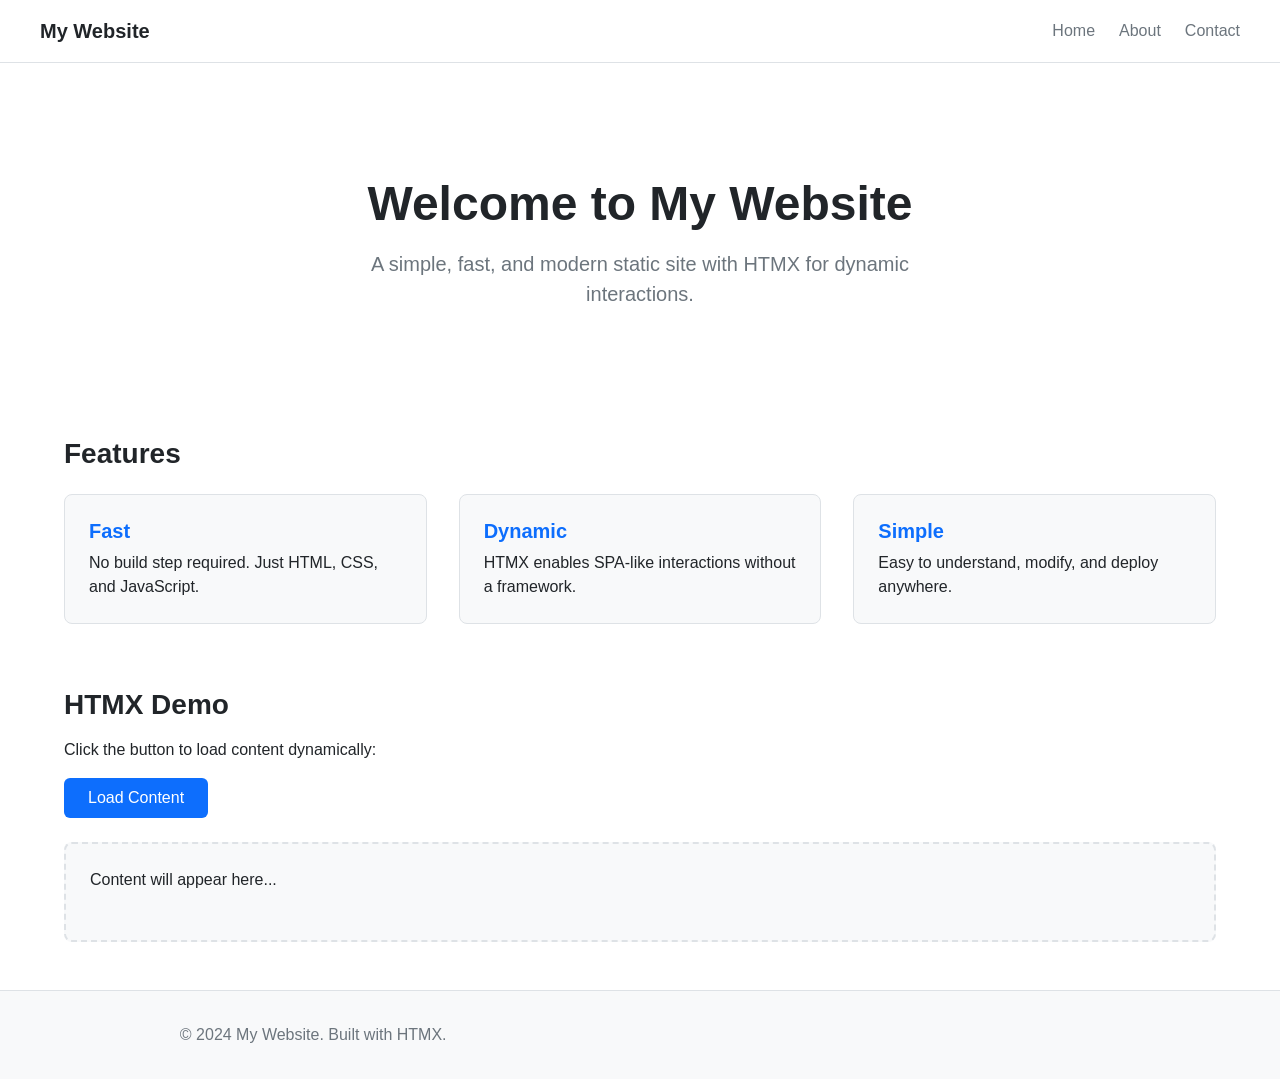
==== index.html @ 6f7d0b30 "Initial commit" ====
<!DOCTYPE html>
<html lang="en">
<head>
    <meta charset="UTF-8">
    <meta name="viewport" content="width=device-width, initial-scale=1.0">
    <title>My Website</title>
    <link rel="stylesheet" href="/css/style.css">
    <script src="/lib/htmx.min.js"></script>
</head>
<body>
    <header>
        <nav>
            <a href="/" class="logo">My Website</a>
            <ul>
                <li><a href="/">Home</a></li>
                <li><a href="/about.html">About</a></li>
                <li><a href="/contact.html">Contact</a></li>
            </ul>
        </nav>
    </header>

    <main>
        <section class="hero">
            <h1>Welcome to My Website</h1>
            <p>A simple, fast, and modern static site with HTMX for dynamic interactions.</p>
        </section>

        <section class="features">
            <h2>Features</h2>
            <div class="grid">
                <article>
                    <h3>Fast</h3>
                    <p>No build step required. Just HTML, CSS, and JavaScript.</p>
                </article>
                <article>
                    <h3>Dynamic</h3>
                    <p>HTMX enables SPA-like interactions without a framework.</p>
                </article>
                <article>
                    <h3>Simple</h3>
                    <p>Easy to understand, modify, and deploy anywhere.</p>
                </article>
            </div>
        </section>

        <!-- HTMX Demo: Click to load content -->
        <section class="demo">
            <h2>HTMX Demo</h2>
            <p>Click the button to load content dynamically:</p>
            <button hx-get="/partials/hello.html" 
                    hx-target="#demo-content" 
                    hx-swap="innerHTML">
                Load Content
            </button>
            <div id="demo-content" class="demo-box">
                <p>Content will appear here...</p>
            </div>
        </section>
    </main>

    <footer>
        <p>&copy; 2024 My Website. Built with HTMX.</p>
    </footer>

    <script src="/js/main.js"></script>
</body>
</html>
---- css/style.css ----
/* ==========================================================================
   VARIABLES
   ========================================================================== */

:root {
    /* Colors */
    --color-bg: #ffffff;
    --color-bg-alt: #f8f9fa;
    --color-text: #212529;
    --color-text-muted: #6c757d;
    --color-primary: #0d6efd;
    --color-primary-hover: #0b5ed7;
    --color-border: #dee2e6;
    
    /* Typography */
    --font-sans: -apple-system, BlinkMacSystemFont, 'Segoe UI', Roboto, 'Helvetica Neue', Arial, sans-serif;
    --font-mono: 'SF Mono', SFMono-Regular, ui-monospace, Menlo, Monaco, monospace;
    
    /* Spacing */
    --space-xs: 0.25rem;
    --space-sm: 0.5rem;
    --space-md: 1rem;
    --space-lg: 1.5rem;
    --space-xl: 2rem;
    --space-2xl: 3rem;
    --space-3xl: 4rem;
    
    /* Layout */
    --max-width: 1200px;
    --content-width: 65ch;
}

/* ==========================================================================
   RESET
   ========================================================================== */

*, *::before, *::after {
    box-sizing: border-box;
}

* {
    margin: 0;
}

html {
    -webkit-text-size-adjust: 100%;
}

body {
    min-height: 100vh;
    font-family: var(--font-sans);
    font-size: 1rem;
    line-height: 1.5;
    color: var(--color-text);
    background: var(--color-bg);
    -webkit-font-smoothing: antialiased;
    -moz-osx-font-smoothing: grayscale;
}

img, picture, video, canvas, svg {
    display: block;
    max-width: 100%;
}

input, button, textarea, select {
    font: inherit;
}

h1, h2, h3, h4, h5, h6 {
    overflow-wrap: break-word;
    line-height: 1.2;
}

p {
    overflow-wrap: break-word;
}

a {
    color: var(--color-primary);
    text-decoration: none;
}

a:hover {
    text-decoration: underline;
}

/* ==========================================================================
   LAYOUT
   ========================================================================== */

header {
    background: var(--color-bg);
    border-bottom: 1px solid var(--color-border);
    padding: var(--space-md) var(--space-lg);
}

header nav {
    max-width: var(--max-width);
    margin: 0 auto;
    display: flex;
    justify-content: space-between;
    align-items: center;
}

header .logo {
    font-weight: 600;
    font-size: 1.25rem;
    color: var(--color-text);
}

header .logo:hover {
    text-decoration: none;
}

header ul {
    display: flex;
    list-style: none;
    padding: 0;
    gap: var(--space-lg);
}

header a {
    color: var(--color-text-muted);
}

header a:hover {
    color: var(--color-text);
    text-decoration: none;
}

main {
    max-width: var(--max-width);
    margin: 0 auto;
    padding: var(--space-2xl) var(--space-lg);
}

section {
    margin-bottom: var(--space-3xl);
}

section:last-child {
    margin-bottom: 0;
}

footer {
    background: var(--color-bg-alt);
    border-top: 1px solid var(--color-border);
    padding: var(--space-xl) var(--space-lg);
    text-align: center;
    color: var(--color-text-muted);
}

/* ==========================================================================
   TYPOGRAPHY
   ========================================================================== */

h1 {
    font-size: 2.5rem;
    margin-bottom: var(--space-md);
}

h2 {
    font-size: 1.75rem;
    margin-bottom: var(--space-md);
}

h3 {
    font-size: 1.25rem;
    margin-bottom: var(--space-sm);
}

p {
    margin-bottom: var(--space-md);
    max-width: var(--content-width);
}

p:last-child {
    margin-bottom: 0;
}

/* ==========================================================================
   COMPONENTS
   ========================================================================== */

/* Hero Section */
.hero {
    text-align: center;
    padding: var(--space-3xl) 0;
}

.hero h1 {
    font-size: 3rem;
}

.hero p {
    font-size: 1.25rem;
    color: var(--color-text-muted);
    max-width: 50ch;
    margin: 0 auto;
}

/* Grid */
.grid {
    display: grid;
    grid-template-columns: repeat(auto-fit, minmax(250px, 1fr));
    gap: var(--space-xl);
    margin-top: var(--space-lg);
}

.grid article {
    padding: var(--space-lg);
    background: var(--color-bg-alt);
    border-radius: 8px;
    border: 1px solid var(--color-border);
}

.grid article h3 {
    color: var(--color-primary);
}

/* Button */
button {
    display: inline-block;
    padding: var(--space-sm) var(--space-lg);
    background: var(--color-primary);
    color: white;
    border: none;
    border-radius: 6px;
    cursor: pointer;
    font-weight: 500;
    transition: background-color 0.15s ease;
}

button:hover {
    background: var(--color-primary-hover);
}

button:active {
    transform: translateY(1px);
}

/* Demo Box */
.demo-box {
    margin-top: var(--space-lg);
    padding: var(--space-lg);
    background: var(--color-bg-alt);
    border: 2px dashed var(--color-border);
    border-radius: 8px;
    min-height: 100px;
}

/* HTMX Loading States */
.htmx-request {
    opacity: 0.5;
    transition: opacity 0.3s ease;
}

.htmx-request button {
    pointer-events: none;
}

/* ==========================================================================
   RESPONSIVE
   ========================================================================== */

@media (max-width: 768px) {
    header nav {
        flex-direction: column;
        gap: var(--space-md);
    }
    
    .hero h1 {
        font-size: 2rem;
    }
    
    .hero p {
        font-size: 1rem;
    }
    
    h1 {
        font-size: 2rem;
    }
    
    h2 {
        font-size: 1.5rem;
    }
}
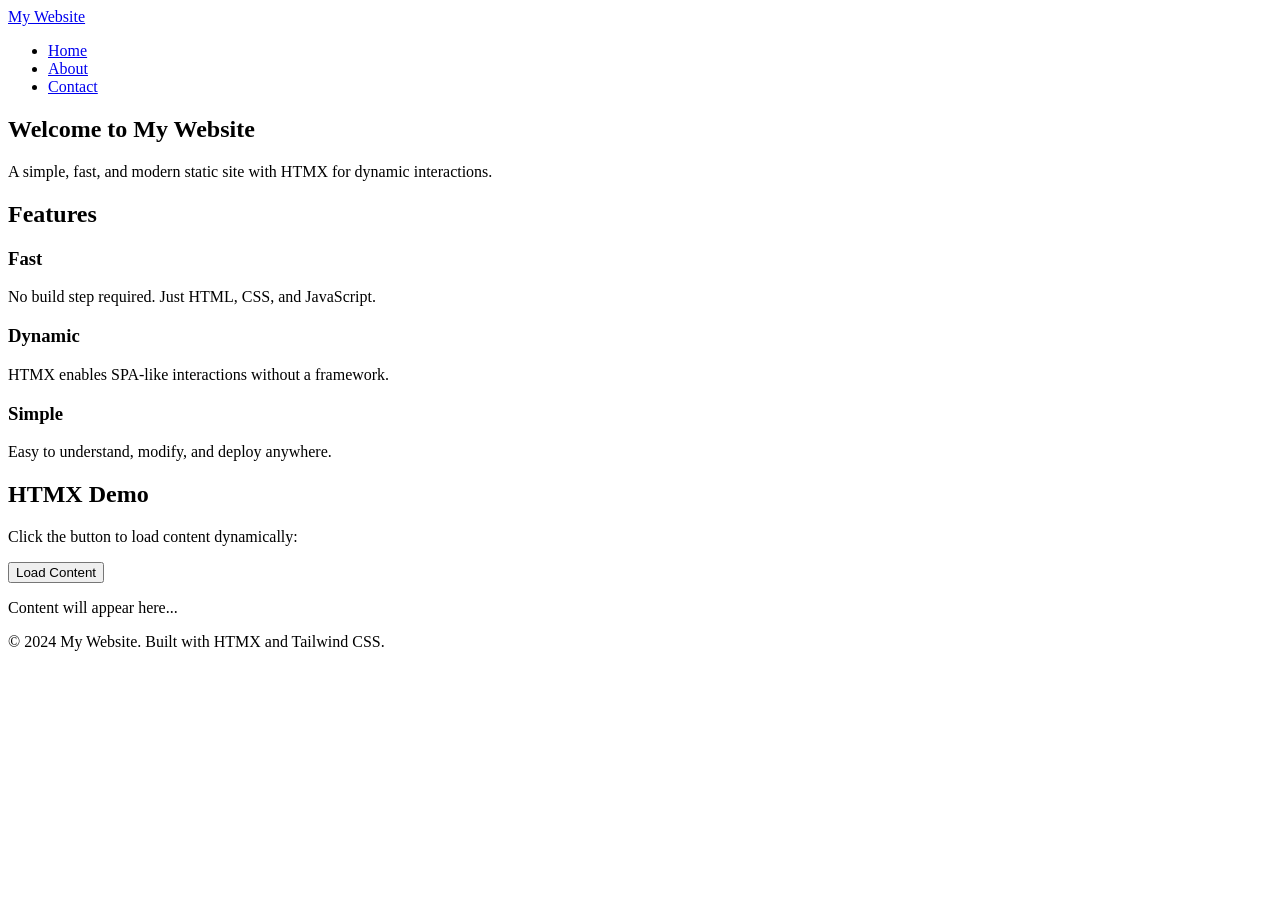
==== commit 9d9e0f8f: "feat: Add Tailwind CSS support to website template - Replace custom CSS with Tailwind CSS using stan" ====
--- a/index.html
+++ b/index.html
@@ -7,59 +7,60 @@
     <link rel="stylesheet" href="/css/style.css">
     <script src="/lib/htmx.min.js"></script>
 </head>
-<body>
-    <header>
-        <nav>
-            <a href="/" class="logo">My Website</a>
-            <ul>
-                <li><a href="/">Home</a></li>
-                <li><a href="/about.html">About</a></li>
-                <li><a href="/contact.html">Contact</a></li>
+<body class="bg-white text-gray-900">
+    <header class="border-b border-gray-200">
+        <nav class="max-w-6xl mx-auto px-6 py-4 flex justify-between items-center">
+            <a href="/" class="text-xl font-semibold text-gray-900 hover:text-gray-600">My Website</a>
+            <ul class="flex space-x-6">
+                <li><a href="/" class="text-gray-600 hover:text-gray-900">Home</a></li>
+                <li><a href="/about.html" class="text-gray-600 hover:text-gray-900">About</a></li>
+                <li><a href="/contact.html" class="text-gray-600 hover:text-gray-900">Contact</a></li>
             </ul>
         </nav>
     </header>
 
-    <main>
-        <section class="hero">
-            <h1>Welcome to My Website</h1>
-            <p>A simple, fast, and modern static site with HTMX for dynamic interactions.</p>
+    <main class="max-w-6xl mx-auto px-6 py-16">
+        <section class="text-center py-16">
+            <h1 class="text-4xl md:text-5xl font-bold text-gray-900 mb-4">Welcome to My Website</h1>
+            <p class="text-xl text-gray-600 max-w-2xl mx-auto">A simple, fast, and modern static site with HTMX for dynamic interactions.</p>
         </section>
 
-        <section class="features">
-            <h2>Features</h2>
-            <div class="grid">
-                <article>
-                    <h3>Fast</h3>
-                    <p>No build step required. Just HTML, CSS, and JavaScript.</p>
+        <section class="mb-16">
+            <h2 class="text-2xl font-semibold text-gray-900 mb-8">Features</h2>
+            <div class="grid grid-cols-1 md:grid-cols-2 lg:grid-cols-3 gap-6">
+                <article class="bg-gray-50 p-6 rounded-lg border border-gray-200">
+                    <h3 class="text-lg font-semibold text-blue-600 mb-2">Fast</h3>
+                    <p class="text-gray-600">No build step required. Just HTML, CSS, and JavaScript.</p>
                 </article>
-                <article>
-                    <h3>Dynamic</h3>
-                    <p>HTMX enables SPA-like interactions without a framework.</p>
+                <article class="bg-gray-50 p-6 rounded-lg border border-gray-200">
+                    <h3 class="text-lg font-semibold text-blue-600 mb-2">Dynamic</h3>
+                    <p class="text-gray-600">HTMX enables SPA-like interactions without a framework.</p>
                 </article>
-                <article>
-                    <h3>Simple</h3>
-                    <p>Easy to understand, modify, and deploy anywhere.</p>
+                <article class="bg-gray-50 p-6 rounded-lg border border-gray-200">
+                    <h3 class="text-lg font-semibold text-blue-600 mb-2">Simple</h3>
+                    <p class="text-gray-600">Easy to understand, modify, and deploy anywhere.</p>
                 </article>
             </div>
         </section>
 
         <!-- HTMX Demo: Click to load content -->
-        <section class="demo">
-            <h2>HTMX Demo</h2>
-            <p>Click the button to load content dynamically:</p>
+        <section class="mb-16">
+            <h2 class="text-2xl font-semibold text-gray-900 mb-4">HTMX Demo</h2>
+            <p class="text-gray-600 mb-4">Click the button to load content dynamically:</p>
             <button hx-get="/partials/hello.html" 
                     hx-target="#demo-content" 
-                    hx-swap="innerHTML">
+                    hx-swap="innerHTML"
+                    class="bg-blue-600 hover:bg-blue-700 text-white font-medium py-2 px-4 rounded-lg transition-colors duration-150">
                 Load Content
             </button>
-            <div id="demo-content" class="demo-box">
-                <p>Content will appear here...</p>
+            <div id="demo-content" class="mt-6 p-6 bg-gray-50 border-2 border-dashed border-gray-300 rounded-lg min-h-[100px]">
+                <p class="text-gray-500">Content will appear here...</p>
             </div>
         </section>
     </main>
 
-    <footer>
-        <p>&copy; 2024 My Website. Built with HTMX.</p>
+    <footer class="border-t border-gray-200 py-8 text-center text-gray-500">
+        <p>&copy; 2024 My Website. Built with HTMX and Tailwind CSS.</p>
     </footer>
 
     <script src="/js/main.js"></script>
